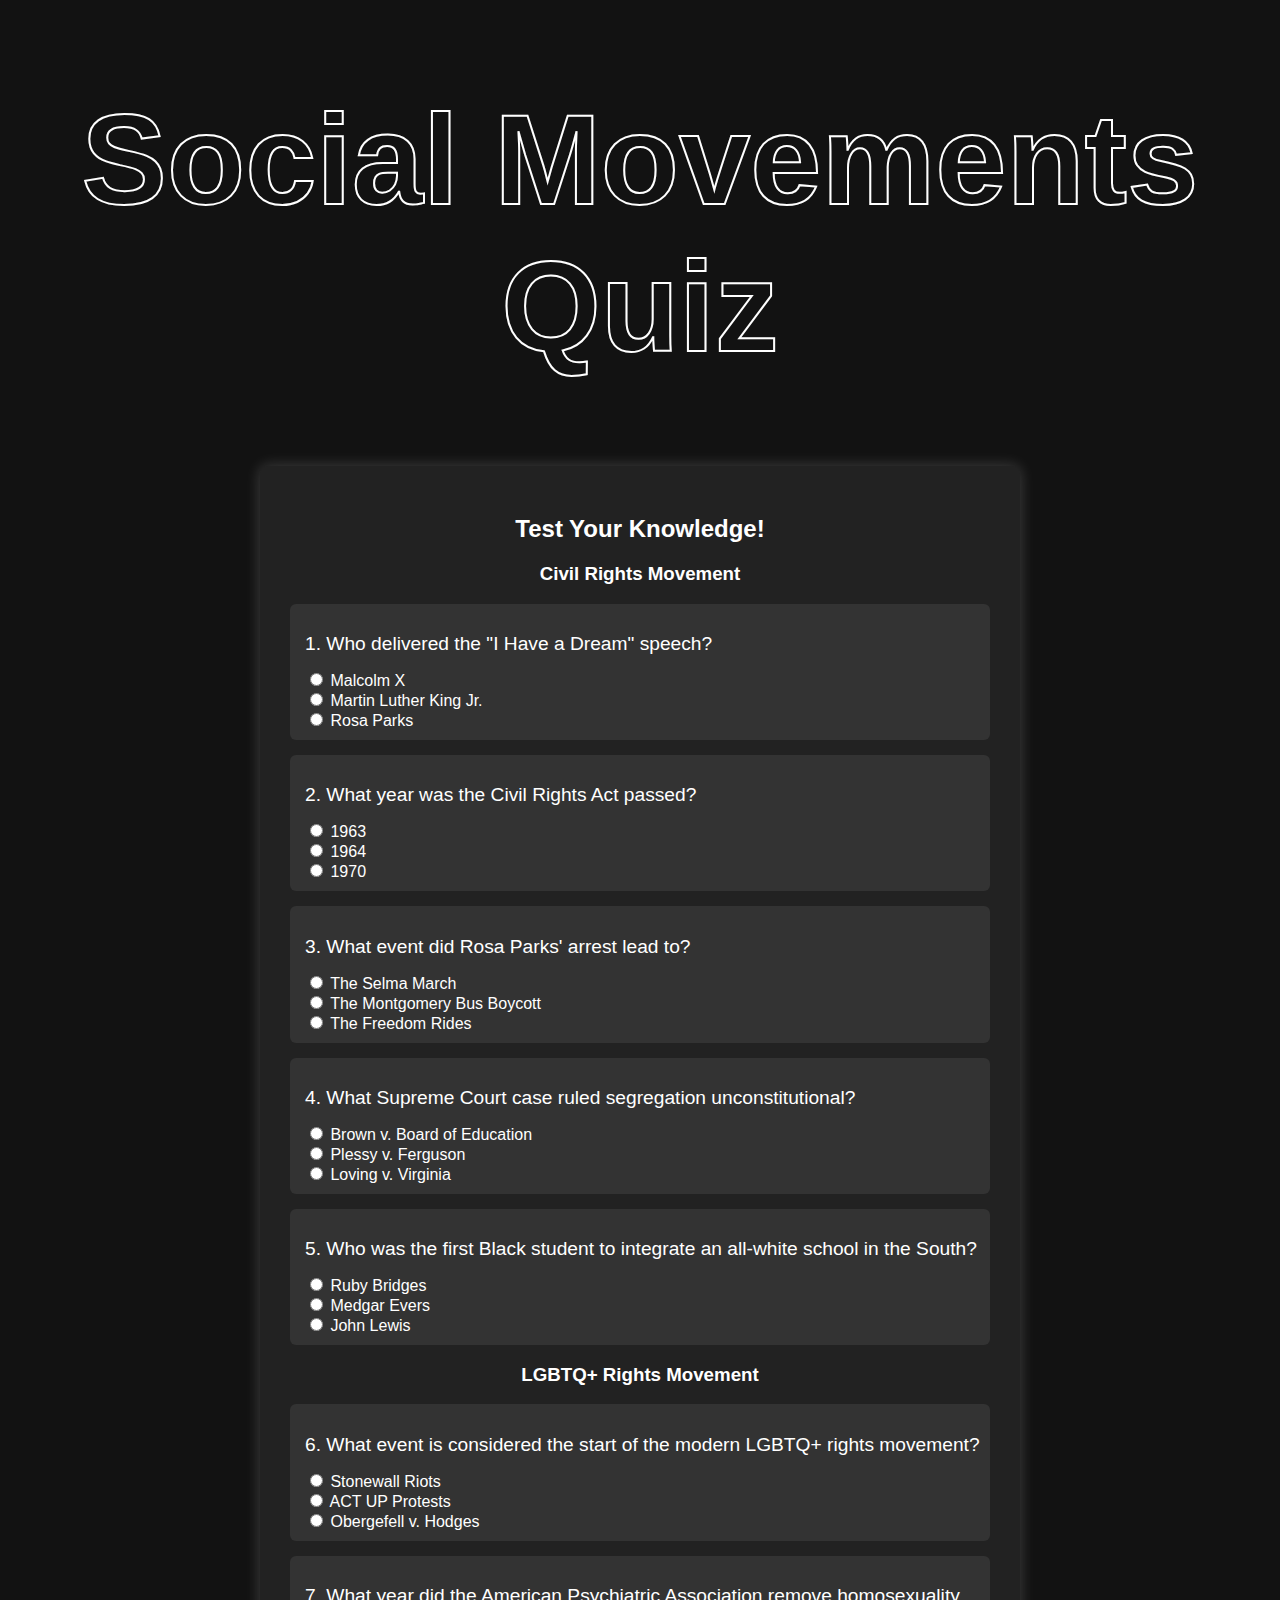
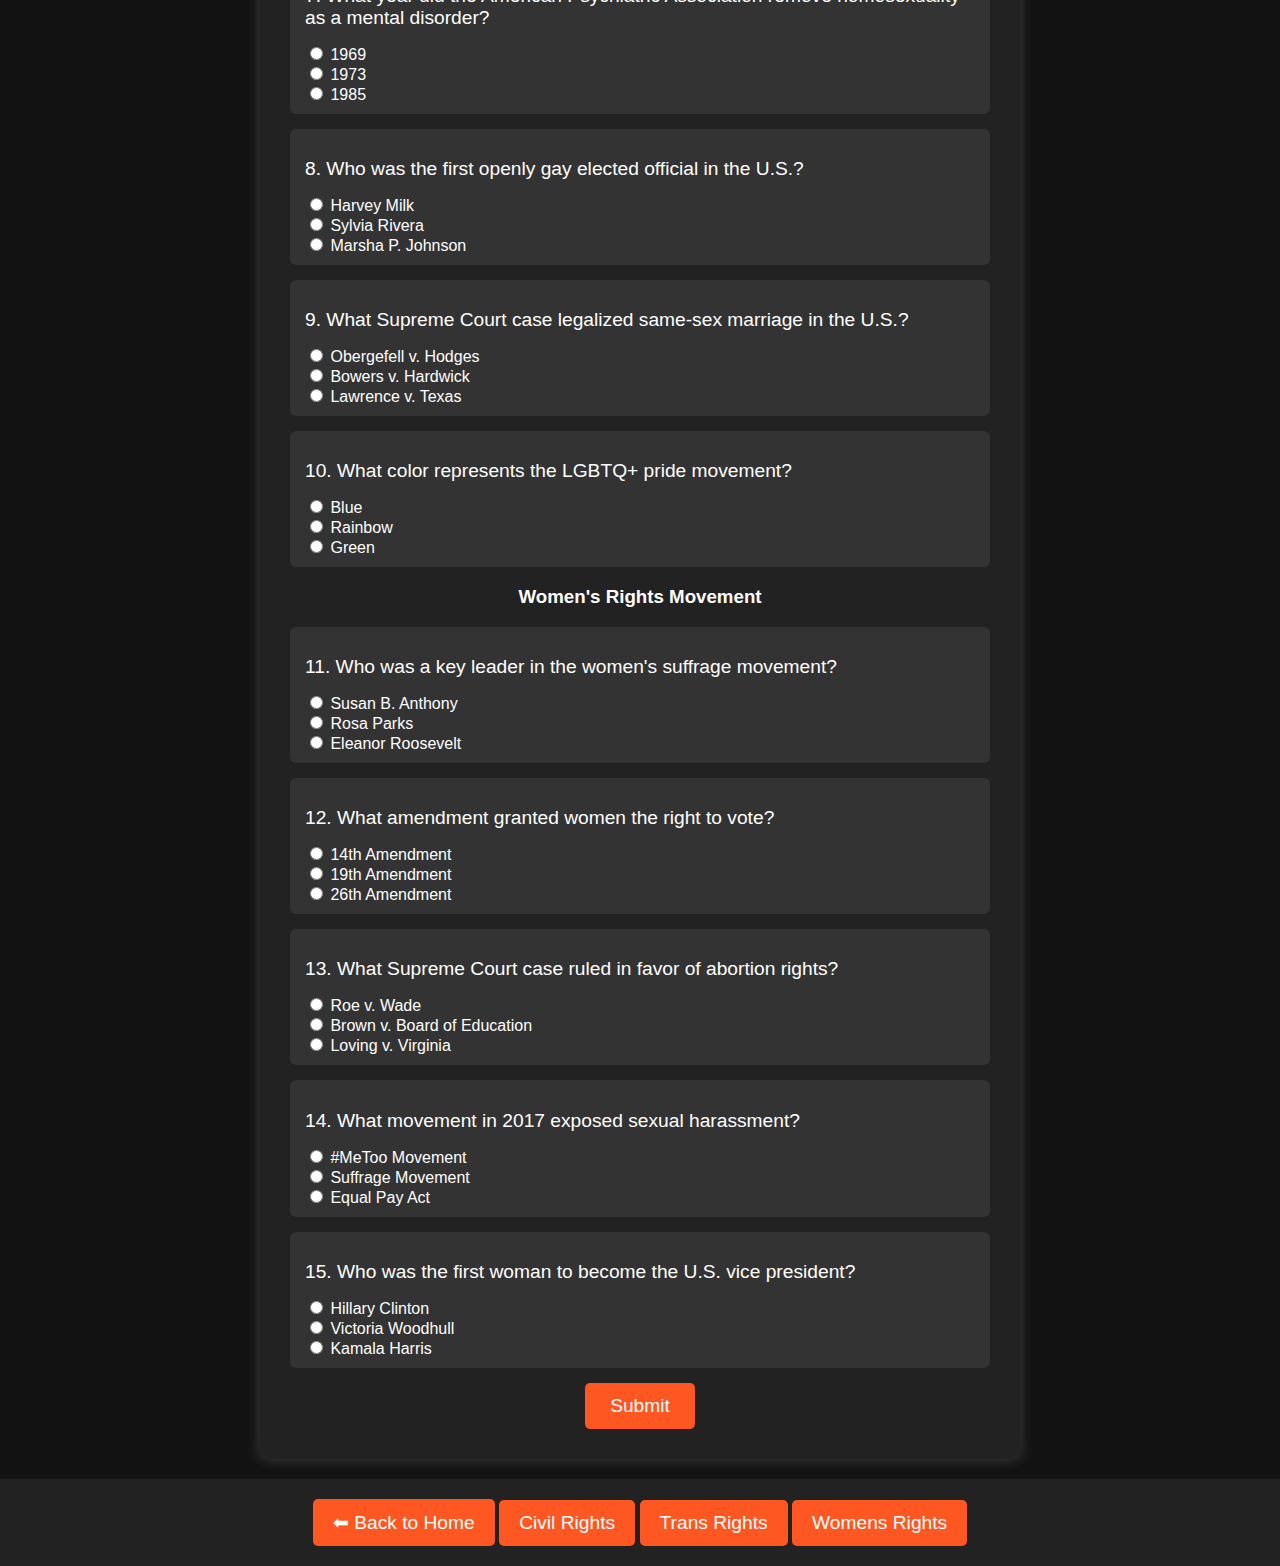
==== quiz.html @ c66697d9 "first commit" ====
<!DOCTYPE html>
<html lang="en">
<head>
    <meta charset="UTF-8">
    <meta name="viewport" content="width=device-width, initial-scale=1.0">
    <title>Social Movements Quiz</title>
    <link rel="stylesheet" href="styles.css">
    <script defer src="quiz.js"></script>
</head>
<body>
    <header>
        <h1>Social Movements Quiz</h1>
    </header>

    <main>
        <section id="quiz-section">
            <h2>Test Your Knowledge!</h2>
            <form id="quiz-form">
                
                <!-- Civil Rights Questions -->
                <h3>Civil Rights Movement</h3>
                <div class="question">
                    <p>1. Who delivered the "I Have a Dream" speech?</p>
                    <input type="radio" name="q1" value="a"> Malcolm X<br>
                    <input type="radio" name="q1" value="b"> Martin Luther King Jr.<br>
                    <input type="radio" name="q1" value="c"> Rosa Parks<br>
                </div>
                <div class="question">
                    <p>2. What year was the Civil Rights Act passed?</p>
                    <input type="radio" name="q2" value="a"> 1963<br>
                    <input type="radio" name="q2" value="b"> 1964<br>
                    <input type="radio" name="q2" value="c"> 1970<br>
                </div>
                <div class="question">
                    <p>3. What event did Rosa Parks' arrest lead to?</p>
                    <input type="radio" name="q3" value="a"> The Selma March<br>
                    <input type="radio" name="q3" value="b"> The Montgomery Bus Boycott<br>
                    <input type="radio" name="q3" value="c"> The Freedom Rides<br>
                </div>
                <div class="question">
                    <p>4. What Supreme Court case ruled segregation unconstitutional?</p>
                    <input type="radio" name="q4" value="a"> Brown v. Board of Education<br>
                    <input type="radio" name="q4" value="b"> Plessy v. Ferguson<br>
                    <input type="radio" name="q4" value="c"> Loving v. Virginia<br>
                </div>
                <div class="question">
                    <p>5. Who was the first Black student to integrate an all-white school in the South?</p>
                    <input type="radio" name="q5" value="a"> Ruby Bridges<br>
                    <input type="radio" name="q5" value="b"> Medgar Evers<br>
                    <input type="radio" name="q5" value="c"> John Lewis<br>
                </div>

                <!-- LGBTQ+ Rights Questions -->
                <h3>LGBTQ+ Rights Movement</h3>
                <div class="question">
                    <p>6. What event is considered the start of the modern LGBTQ+ rights movement?</p>
                    <input type="radio" name="q6" value="a"> Stonewall Riots<br>
                    <input type="radio" name="q6" value="b"> ACT UP Protests<br>
                    <input type="radio" name="q6" value="c"> Obergefell v. Hodges<br>
                </div>
                <div class="question">
                    <p>7. What year did the American Psychiatric Association remove homosexuality as a mental disorder?</p>
                    <input type="radio" name="q7" value="a"> 1969<br>
                    <input type="radio" name="q7" value="b"> 1973<br>
                    <input type="radio" name="q7" value="c"> 1985<br>
                </div>
                <div class="question">
                    <p>8. Who was the first openly gay elected official in the U.S.?</p>
                    <input type="radio" name="q8" value="a"> Harvey Milk<br>
                    <input type="radio" name="q8" value="b"> Sylvia Rivera<br>
                    <input type="radio" name="q8" value="c"> Marsha P. Johnson<br>
                </div>
                <div class="question">
                    <p>9. What Supreme Court case legalized same-sex marriage in the U.S.?</p>
                    <input type="radio" name="q9" value="a"> Obergefell v. Hodges<br>
                    <input type="radio" name="q9" value="b"> Bowers v. Hardwick<br>
                    <input type="radio" name="q9" value="c"> Lawrence v. Texas<br>
                </div>
                <div class="question">
                    <p>10. What color represents the LGBTQ+ pride movement?</p>
                    <input type="radio" name="q10" value="a"> Blue<br>
                    <input type="radio" name="q10" value="b"> Rainbow<br>
                    <input type="radio" name="q10" value="c"> Green<br>
                </div>

                <!-- Women's Rights Questions -->
                <h3>Women's Rights Movement</h3>
                <div class="question">
                    <p>11. Who was a key leader in the women's suffrage movement?</p>
                    <input type="radio" name="q11" value="a"> Susan B. Anthony<br>
                    <input type="radio" name="q11" value="b"> Rosa Parks<br>
                    <input type="radio" name="q11" value="c"> Eleanor Roosevelt<br>
                </div>
                <div class="question">
                    <p>12. What amendment granted women the right to vote?</p>
                    <input type="radio" name="q12" value="a"> 14th Amendment<br>
                    <input type="radio" name="q12" value="b"> 19th Amendment<br>
                    <input type="radio" name="q12" value="c"> 26th Amendment<br>
                </div>
                <div class="question">
                    <p>13. What Supreme Court case ruled in favor of abortion rights?</p>
                    <input type="radio" name="q13" value="a"> Roe v. Wade<br>
                    <input type="radio" name="q13" value="b"> Brown v. Board of Education<br>
                    <input type="radio" name="q13" value="c"> Loving v. Virginia<br>
                </div>
                <div class="question">
                    <p>14. What movement in 2017 exposed sexual harassment?</p>
                    <input type="radio" name="q14" value="a"> #MeToo Movement<br>
                    <input type="radio" name="q14" value="b"> Suffrage Movement<br>
                    <input type="radio" name="q14" value="c"> Equal Pay Act<br>
                </div>
                <div class="question">
                    <p>15. Who was the first woman to become the U.S. vice president?</p>
                    <input type="radio" name="q15" value="a"> Hillary Clinton<br>
                    <input type="radio" name="q15" value="b"> Victoria Woodhull<br>
                    <input type="radio" name="q15" value="c"> Kamala Harris<br>
                </div>

                <button type="button" onclick="calculateScore()">Submit</button>
            </form>

            <div id="result"></div>
        </section>
    </main>

    <!-- Back to Home -->
    <footer>
        <a href="./index.html" class="home-button">⬅ Back to Home</a>
        <a href="./movements/civil-rights.html" class="home-button">Civil Rights</a>
        <a href="./movements/trans-rights.html" class="home-button">Trans Rights</a>
        <a href="./movements/womens-rights.html" class="home-button">Womens Rights</a>
    </footer>

</body>
</html>
---- styles.css ----
/* Dark Theme Styles */
body {
    font-family: Arial, sans-serif;
    margin: 0;
    padding: 0;
    background: #121212;
    color: #ffffff;
    text-align: center;
}

/* Hero Section with Video */
.hero {
    position: relative;
    height: 100vh;
    overflow: hidden;
}

.background-video {
    position: absolute;
    top: 0;
    left: 0;
    width: 100%;
    height: 100%;
    object-fit: cover;
}

/* Hero Text (No Dark Overlay) */
.hero-text {
    position: absolute;
    top: 50%;
    left: 50%;
    transform: translate(-50%, -50%);
    text-align: center;
    color: white;
}

h1 {
    font-size: 8rem;
    font-weight: bold;
    color: transparent;
    -webkit-text-stroke: 2px white; /* Hollow text effect */
}

p {
    font-size: 1.2rem;
    margin-bottom: 15px;
}

/* Hero Section Civil-Rights */
.hero-section-civil {
    display: flex;
    flex-direction: column;
    justify-content: center;
    align-items: center;
    text-align: center;
    height: 100vh;
    background-size: cover;
    background-position: center;
    position: relative;
}

.hero-section-civil h1 {
    font-size: 6rem;
    font-weight: bold;
    color: transparent;
    -webkit-text-stroke: 3px rgb(226, 28, 28);
}

.hero-section-civil p {
    font-size: 2rem;
    margin-top: 10px;
    font-weight: bold;
    color: #e70c0c;
    opacity: 0.8;
}

/* Hero Section Trans-Rights */
.hero-section-trans {
    display: flex;
    flex-direction: column;
    justify-content: center;
    align-items: center;
    text-align: center;
    height: 100vh;
    background-size: cover;
    background-position: center;
    position: relative;
}

.hero-section-trans h1 {
    font-size: 6rem;
    font-weight: bold;
    color: transparent;
    -webkit-text-stroke: 3px rgb(12, 65, 238);
}

.hero-section-trans p {
    font-size: 2rem;
    margin-top: 10px;
    font-weight: bold;
    color: #073dee;
    opacity: 0.8;
}

/* Hero Section Womens-Rights */
.hero-section-women {
    display: flex;
    flex-direction: column;
    justify-content: center;
    align-items: center;
    text-align: center;
    height: 100vh;
    background-size: cover;
    background-position: center;
    position: relative;
}

.hero-section-women h1 {
    font-size: 6rem;
    font-weight: bold;
    color: transparent;
    -webkit-text-stroke: 3px rgb(247, 9, 235);
}

.hero-section-women p {
    font-size: 2rem;
    margin-top: 10px;
    font-weight: bold;
    color: #f50ace;
    opacity: 0.8;
}

/* Famous Leaders Section */
.leaders {
    display: flex;
    justify-content: space-between;
    gap: 20px;
}

.leader {
    background: #222;
    text-align: center;
    padding: 20px;
    border-radius: 8px;
    flex: 1;
    transition: transform 0.3s ease-in-out;
}

.leader:hover {
    transform: translateY(-5px);
}

.leader img {
    width: 100%;
    max-width: 250px;
    height: 250px;
    object-fit: cover;
    border-radius: 50%;
    margin-bottom: 15px;
}

.leader h3 {
    font-size: 1.5rem;
    margin-bottom: 10px;
}

.leader p {
    font-size: 1rem;
    opacity: 0.8;
}

/* Image Gallery */
.image-gallery {
    display: flex;
    gap: 15px;
    justify-content: center;
}

.image-gallery img {
    width: 48%;
    border-radius: 8px;
    transition: transform 0.3s ease-in-out;
}

.image-gallery img:hover {
    transform: scale(1.05);
}

/* Video Embeds */
iframe {
    width: 70%;
    height: 400px;
    border-radius: 8px;
    margin-top: 15px;
}

/* Timeline Section */
#timeline {
    padding: 50px 10%;
}

.timeline-container {
    display: flex;
    flex-direction: column;
    align-items: center;
    position: relative;
}

.timeline-item {
    background: #1e1e1e;
    padding: 20px;
    margin: 20px;
    border-radius: 10px;
    width: 60%;
    position: relative;
    color: white;
    transition: transform 0.3s;
}

.timeline-item:hover {
    transform: scale(1.05);
}

.timeline-item.left {
    align-self: flex-start;
}

.timeline-item.right {
    align-self: flex-end;
}

/* Color-Coded Events */
.civil-rights {
    border-left: 5px solid #f39c12; /*  */
    background: rgba(243, 156, 18, 0.1);
}

.lgbtq-rights {
    border-left: 5px solid #9b59b6; /* Purple */
    background: rgba(155, 89, 182, 0.1);
}

.womens-rights {
    border-left: 5px solid #e91e63; /* Pink */
    background: rgba(233, 30, 99, 0.1);
}

/* Dots for Timeline */
.timeline-item::before {
    content: "•";
    font-size: 2rem;
    position: absolute;
    left: -20px;
    top: 50%;
}

.civil-rights::before {
    color: #f39c12;
}

.lgbtq-rights::before {
    color: #9b59b6;
}

.womens-rights::before {
    color: #e91e63;
}


/* Home Button */
.home-button {
    display: inline-block;
    padding: 12px 20px;
    font-size: 1.2rem;
    background: #ff5722;
    color: white;
    border-radius: 5px;
    text-decoration: none;
    transition: background 0.3s, transform 0.2s;
}

.home-button:hover {
    background: #e64a19;
    transform: scale(1.1);
}

/* Start Exploring Button */
button {
    padding: 12px 25px;
    font-size: 1.2rem;
    background: #ff5722;
    color: white;
    border: none;
    border-radius: 5px;
    cursor: pointer;
    transition: background 0.3s;
}

button:hover {
    background: #e64a19;
}

/* Movement List */
.movement-list {
    display: flex;
    flex-wrap: wrap;
    justify-content: center;
    gap: 20px;
    padding: 20px;
}

.movement-card {
    background: #1e1e1e;
    border-radius: 10px;
    padding: 15px;
    width: 300px;
    text-decoration: none;
    color: white;
    transition: transform 0.3s, box-shadow 0.3s;
}

.movement-card:hover {
    transform: scale(1.05);
    box-shadow: 0px 0px 15px rgba(255, 87, 34, 0.7);
}

.movement-card img {
    width: 100%;
    border-radius: 10px;
}

/* Quiz Section */
#quiz-section {
    background-color: #222;
    padding: 30px;
    margin: 20px auto;
    width: 80%;
    max-width: 700px;
    border-radius: 8px;
    box-shadow: 0px 0px 15px rgba(255, 255, 255, 0.2);
}

/* Question Styling */
.question {
    margin: 15px 0;
    padding: 10px;
    background-color: #333;
    border-radius: 6px;
    text-align: left;
    padding-left: 15px;
}

/* Footer */
footer {
    background: #222;
    padding: 20px;
    margin-top: 20px;
}
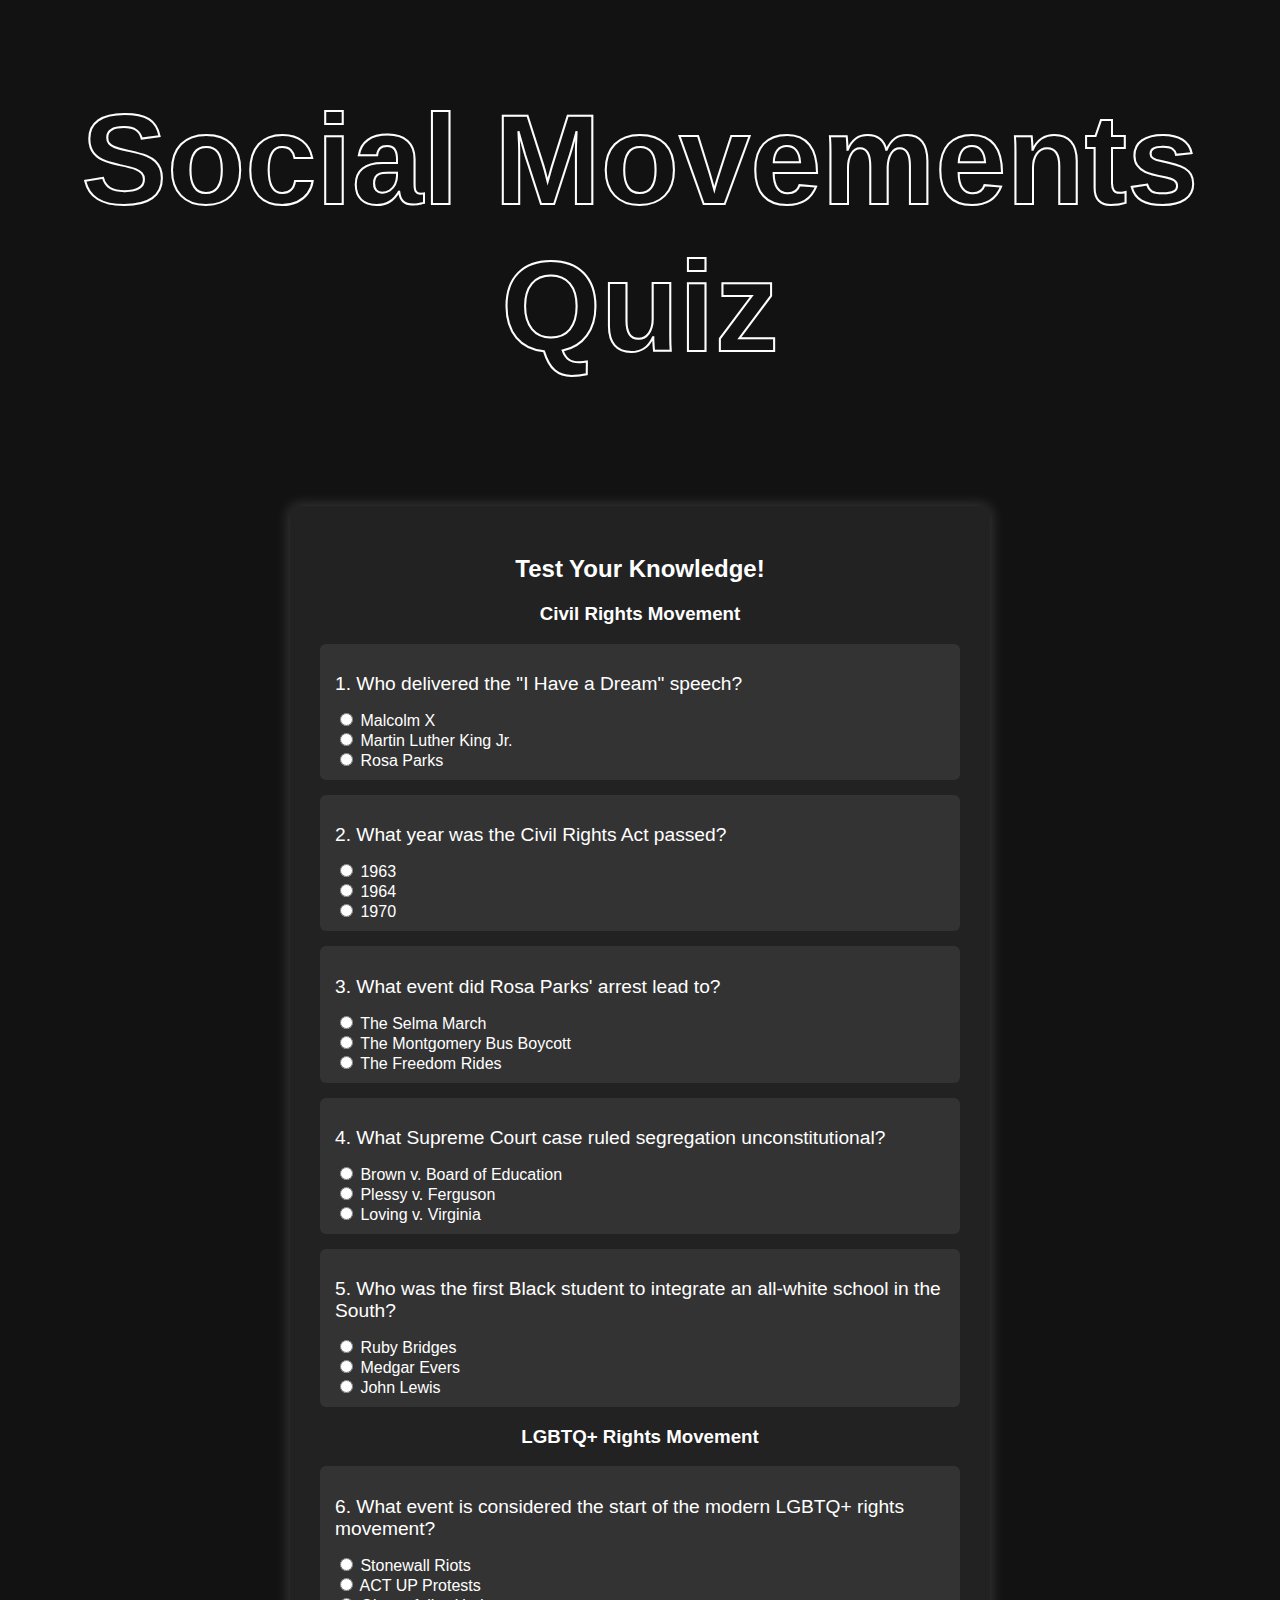
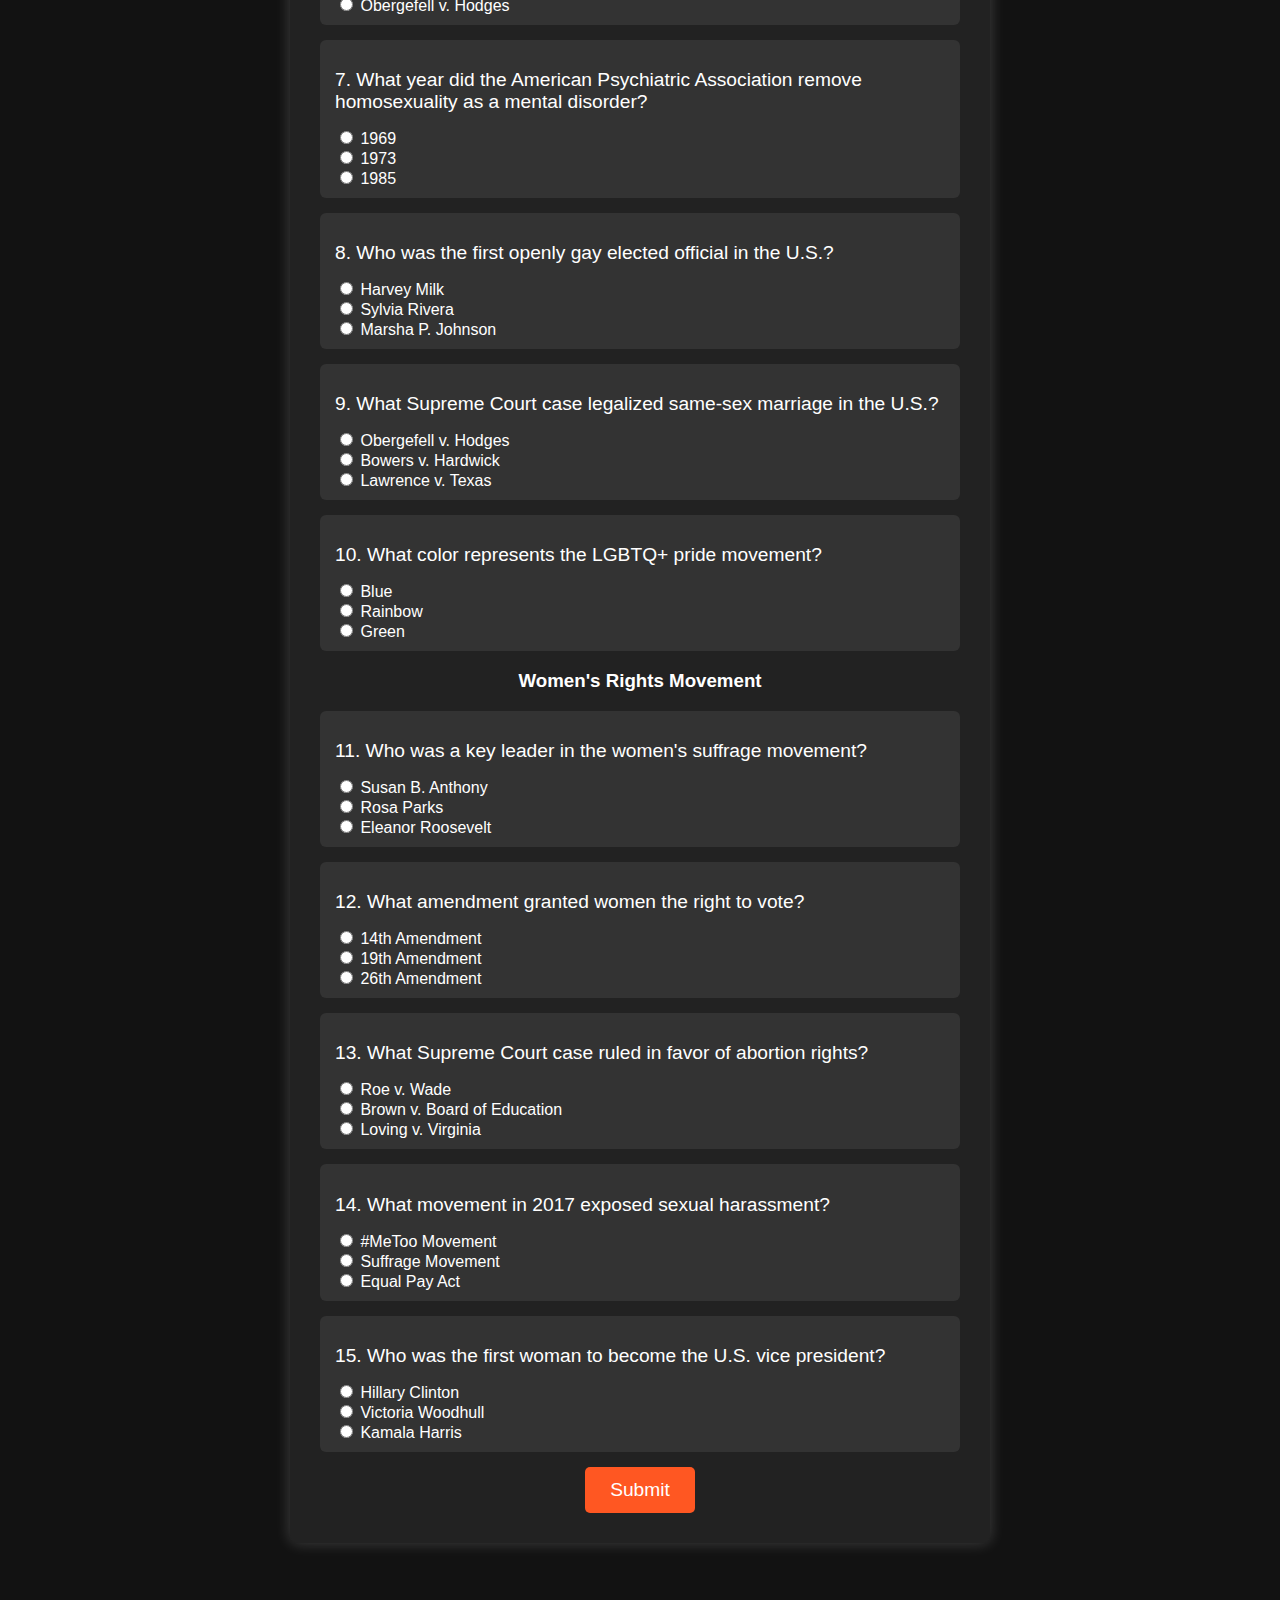
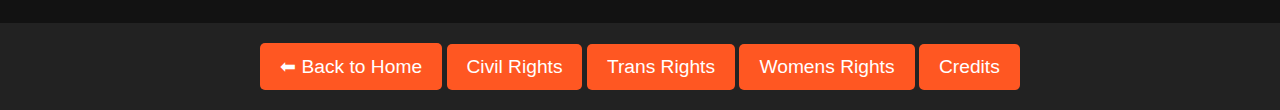
==== commit 2da31c6d: "Update_All" ====
--- a/quiz.html
+++ b/quiz.html
@@ -1,135 +1,136 @@
-<!DOCTYPE html>
-<html lang="en">
-<head>
-    <meta charset="UTF-8">
-    <meta name="viewport" content="width=device-width, initial-scale=1.0">
-    <title>Social Movements Quiz</title>
-    <link rel="stylesheet" href="styles.css">
-    <script defer src="quiz.js"></script>
-</head>
-<body>
-    <header>
-        <h1>Social Movements Quiz</h1>
-    </header>
-
-    <main>
-        <section id="quiz-section">
-            <h2>Test Your Knowledge!</h2>
-            <form id="quiz-form">
-                
-                <!-- Civil Rights Questions -->
-                <h3>Civil Rights Movement</h3>
-                <div class="question">
-                    <p>1. Who delivered the "I Have a Dream" speech?</p>
-                    <input type="radio" name="q1" value="a"> Malcolm X<br>
-                    <input type="radio" name="q1" value="b"> Martin Luther King Jr.<br>
-                    <input type="radio" name="q1" value="c"> Rosa Parks<br>
-                </div>
-                <div class="question">
-                    <p>2. What year was the Civil Rights Act passed?</p>
-                    <input type="radio" name="q2" value="a"> 1963<br>
-                    <input type="radio" name="q2" value="b"> 1964<br>
-                    <input type="radio" name="q2" value="c"> 1970<br>
-                </div>
-                <div class="question">
-                    <p>3. What event did Rosa Parks' arrest lead to?</p>
-                    <input type="radio" name="q3" value="a"> The Selma March<br>
-                    <input type="radio" name="q3" value="b"> The Montgomery Bus Boycott<br>
-                    <input type="radio" name="q3" value="c"> The Freedom Rides<br>
-                </div>
-                <div class="question">
-                    <p>4. What Supreme Court case ruled segregation unconstitutional?</p>
-                    <input type="radio" name="q4" value="a"> Brown v. Board of Education<br>
-                    <input type="radio" name="q4" value="b"> Plessy v. Ferguson<br>
-                    <input type="radio" name="q4" value="c"> Loving v. Virginia<br>
-                </div>
-                <div class="question">
-                    <p>5. Who was the first Black student to integrate an all-white school in the South?</p>
-                    <input type="radio" name="q5" value="a"> Ruby Bridges<br>
-                    <input type="radio" name="q5" value="b"> Medgar Evers<br>
-                    <input type="radio" name="q5" value="c"> John Lewis<br>
-                </div>
-
-                <!-- LGBTQ+ Rights Questions -->
-                <h3>LGBTQ+ Rights Movement</h3>
-                <div class="question">
-                    <p>6. What event is considered the start of the modern LGBTQ+ rights movement?</p>
-                    <input type="radio" name="q6" value="a"> Stonewall Riots<br>
-                    <input type="radio" name="q6" value="b"> ACT UP Protests<br>
-                    <input type="radio" name="q6" value="c"> Obergefell v. Hodges<br>
-                </div>
-                <div class="question">
-                    <p>7. What year did the American Psychiatric Association remove homosexuality as a mental disorder?</p>
-                    <input type="radio" name="q7" value="a"> 1969<br>
-                    <input type="radio" name="q7" value="b"> 1973<br>
-                    <input type="radio" name="q7" value="c"> 1985<br>
-                </div>
-                <div class="question">
-                    <p>8. Who was the first openly gay elected official in the U.S.?</p>
-                    <input type="radio" name="q8" value="a"> Harvey Milk<br>
-                    <input type="radio" name="q8" value="b"> Sylvia Rivera<br>
-                    <input type="radio" name="q8" value="c"> Marsha P. Johnson<br>
-                </div>
-                <div class="question">
-                    <p>9. What Supreme Court case legalized same-sex marriage in the U.S.?</p>
-                    <input type="radio" name="q9" value="a"> Obergefell v. Hodges<br>
-                    <input type="radio" name="q9" value="b"> Bowers v. Hardwick<br>
-                    <input type="radio" name="q9" value="c"> Lawrence v. Texas<br>
-                </div>
-                <div class="question">
-                    <p>10. What color represents the LGBTQ+ pride movement?</p>
-                    <input type="radio" name="q10" value="a"> Blue<br>
-                    <input type="radio" name="q10" value="b"> Rainbow<br>
-                    <input type="radio" name="q10" value="c"> Green<br>
-                </div>
-
-                <!-- Women's Rights Questions -->
-                <h3>Women's Rights Movement</h3>
-                <div class="question">
-                    <p>11. Who was a key leader in the women's suffrage movement?</p>
-                    <input type="radio" name="q11" value="a"> Susan B. Anthony<br>
-                    <input type="radio" name="q11" value="b"> Rosa Parks<br>
-                    <input type="radio" name="q11" value="c"> Eleanor Roosevelt<br>
-                </div>
-                <div class="question">
-                    <p>12. What amendment granted women the right to vote?</p>
-                    <input type="radio" name="q12" value="a"> 14th Amendment<br>
-                    <input type="radio" name="q12" value="b"> 19th Amendment<br>
-                    <input type="radio" name="q12" value="c"> 26th Amendment<br>
-                </div>
-                <div class="question">
-                    <p>13. What Supreme Court case ruled in favor of abortion rights?</p>
-                    <input type="radio" name="q13" value="a"> Roe v. Wade<br>
-                    <input type="radio" name="q13" value="b"> Brown v. Board of Education<br>
-                    <input type="radio" name="q13" value="c"> Loving v. Virginia<br>
-                </div>
-                <div class="question">
-                    <p>14. What movement in 2017 exposed sexual harassment?</p>
-                    <input type="radio" name="q14" value="a"> #MeToo Movement<br>
-                    <input type="radio" name="q14" value="b"> Suffrage Movement<br>
-                    <input type="radio" name="q14" value="c"> Equal Pay Act<br>
-                </div>
-                <div class="question">
-                    <p>15. Who was the first woman to become the U.S. vice president?</p>
-                    <input type="radio" name="q15" value="a"> Hillary Clinton<br>
-                    <input type="radio" name="q15" value="b"> Victoria Woodhull<br>
-                    <input type="radio" name="q15" value="c"> Kamala Harris<br>
-                </div>
-
-                <button type="button" onclick="calculateScore()">Submit</button>
-            </form>
-
-            <div id="result"></div>
-        </section>
-    </main>
-
-    <!-- Back to Home -->
-    <footer>
-        <a href="./index.html" class="home-button">⬅ Back to Home</a>
-        <a href="./movements/civil-rights.html" class="home-button">Civil Rights</a>
-        <a href="./movements/trans-rights.html" class="home-button">Trans Rights</a>
-        <a href="./movements/womens-rights.html" class="home-button">Womens Rights</a>
-    </footer>
-
-</body>
-</html>
+<!DOCTYPE html>
+<html lang="en">
+<head>
+    <meta charset="UTF-8">
+    <meta name="viewport" content="width=device-width, initial-scale=1.0">
+    <title>Social Movements Quiz</title>
+    <link rel="stylesheet" href="styles.css">
+    <script defer src="quiz.js"></script>
+</head>
+<body>
+    <header>
+        <h1>Social Movements Quiz</h1>
+    </header>
+
+    <main>
+        <section id="quiz-section">
+            <h2>Test Your Knowledge!</h2>
+            <form id="quiz-form">
+                
+                <!-- Civil Rights Questions -->
+                <h3>Civil Rights Movement</h3>
+                <div class="question">
+                    <p>1. Who delivered the "I Have a Dream" speech?</p>
+                    <input type="radio" name="q1" value="a"> Malcolm X<br>
+                    <input type="radio" name="q1" value="b"> Martin Luther King Jr.<br>
+                    <input type="radio" name="q1" value="c"> Rosa Parks<br>
+                </div>
+                <div class="question">
+                    <p>2. What year was the Civil Rights Act passed?</p>
+                    <input type="radio" name="q2" value="a"> 1963<br>
+                    <input type="radio" name="q2" value="b"> 1964<br>
+                    <input type="radio" name="q2" value="c"> 1970<br>
+                </div>
+                <div class="question">
+                    <p>3. What event did Rosa Parks' arrest lead to?</p>
+                    <input type="radio" name="q3" value="a"> The Selma March<br>
+                    <input type="radio" name="q3" value="b"> The Montgomery Bus Boycott<br>
+                    <input type="radio" name="q3" value="c"> The Freedom Rides<br>
+                </div>
+                <div class="question">
+                    <p>4. What Supreme Court case ruled segregation unconstitutional?</p>
+                    <input type="radio" name="q4" value="a"> Brown v. Board of Education<br>
+                    <input type="radio" name="q4" value="b"> Plessy v. Ferguson<br>
+                    <input type="radio" name="q4" value="c"> Loving v. Virginia<br>
+                </div>
+                <div class="question">
+                    <p>5. Who was the first Black student to integrate an all-white school in the South?</p>
+                    <input type="radio" name="q5" value="a"> Ruby Bridges<br>
+                    <input type="radio" name="q5" value="b"> Medgar Evers<br>
+                    <input type="radio" name="q5" value="c"> John Lewis<br>
+                </div>
+
+                <!-- LGBTQ+ Rights Questions -->
+                <h3>LGBTQ+ Rights Movement</h3>
+                <div class="question">
+                    <p>6. What event is considered the start of the modern LGBTQ+ rights movement?</p>
+                    <input type="radio" name="q6" value="a"> Stonewall Riots<br>
+                    <input type="radio" name="q6" value="b"> ACT UP Protests<br>
+                    <input type="radio" name="q6" value="c"> Obergefell v. Hodges<br>
+                </div>
+                <div class="question">
+                    <p>7. What year did the American Psychiatric Association remove homosexuality as a mental disorder?</p>
+                    <input type="radio" name="q7" value="a"> 1969<br>
+                    <input type="radio" name="q7" value="b"> 1973<br>
+                    <input type="radio" name="q7" value="c"> 1985<br>
+                </div>
+                <div class="question">
+                    <p>8. Who was the first openly gay elected official in the U.S.?</p>
+                    <input type="radio" name="q8" value="a"> Harvey Milk<br>
+                    <input type="radio" name="q8" value="b"> Sylvia Rivera<br>
+                    <input type="radio" name="q8" value="c"> Marsha P. Johnson<br>
+                </div>
+                <div class="question">
+                    <p>9. What Supreme Court case legalized same-sex marriage in the U.S.?</p>
+                    <input type="radio" name="q9" value="a"> Obergefell v. Hodges<br>
+                    <input type="radio" name="q9" value="b"> Bowers v. Hardwick<br>
+                    <input type="radio" name="q9" value="c"> Lawrence v. Texas<br>
+                </div>
+                <div class="question">
+                    <p>10. What color represents the LGBTQ+ pride movement?</p>
+                    <input type="radio" name="q10" value="a"> Blue<br>
+                    <input type="radio" name="q10" value="b"> Rainbow<br>
+                    <input type="radio" name="q10" value="c"> Green<br>
+                </div>
+
+                <!-- Women's Rights Questions -->
+                <h3>Women's Rights Movement</h3>
+                <div class="question">
+                    <p>11. Who was a key leader in the women's suffrage movement?</p>
+                    <input type="radio" name="q11" value="a"> Susan B. Anthony<br>
+                    <input type="radio" name="q11" value="b"> Rosa Parks<br>
+                    <input type="radio" name="q11" value="c"> Eleanor Roosevelt<br>
+                </div>
+                <div class="question">
+                    <p>12. What amendment granted women the right to vote?</p>
+                    <input type="radio" name="q12" value="a"> 14th Amendment<br>
+                    <input type="radio" name="q12" value="b"> 19th Amendment<br>
+                    <input type="radio" name="q12" value="c"> 26th Amendment<br>
+                </div>
+                <div class="question">
+                    <p>13. What Supreme Court case ruled in favor of abortion rights?</p>
+                    <input type="radio" name="q13" value="a"> Roe v. Wade<br>
+                    <input type="radio" name="q13" value="b"> Brown v. Board of Education<br>
+                    <input type="radio" name="q13" value="c"> Loving v. Virginia<br>
+                </div>
+                <div class="question">
+                    <p>14. What movement in 2017 exposed sexual harassment?</p>
+                    <input type="radio" name="q14" value="a"> #MeToo Movement<br>
+                    <input type="radio" name="q14" value="b"> Suffrage Movement<br>
+                    <input type="radio" name="q14" value="c"> Equal Pay Act<br>
+                </div>
+                <div class="question">
+                    <p>15. Who was the first woman to become the U.S. vice president?</p>
+                    <input type="radio" name="q15" value="a"> Hillary Clinton<br>
+                    <input type="radio" name="q15" value="b"> Victoria Woodhull<br>
+                    <input type="radio" name="q15" value="c"> Kamala Harris<br>
+                </div>
+
+                <button type="button" onclick="calculateScore()">Submit</button>
+            </form>
+
+            <div id="result"></div>
+        </section>
+    </main>
+
+    <!-- Back to Home -->
+    <footer>
+        <a href="./index.html" class="home-button">⬅ Back to Home</a>
+        <a href="./movements/civil-rights.html" class="home-button">Civil Rights</a>
+        <a href="./movements/trans-rights.html" class="home-button">Trans Rights</a>
+        <a href="./movements/womens-rights.html" class="home-button">Womens Rights</a>
+        <a href="./credits.html" class="home-button">Credits</a>
+    </footer>
+
+</body>
+</html>
--- a/styles.css
+++ b/styles.css
@@ -1,358 +1,406 @@
-/* Dark Theme Styles */
-body {
-    font-family: Arial, sans-serif;
-    margin: 0;
-    padding: 0;
-    background: #121212;
-    color: #ffffff;
-    text-align: center;
-}
-
-/* Hero Section with Video */
-.hero {
-    position: relative;
-    height: 100vh;
-    overflow: hidden;
-}
-
-.background-video {
-    position: absolute;
-    top: 0;
-    left: 0;
-    width: 100%;
-    height: 100%;
-    object-fit: cover;
-}
-
-/* Hero Text (No Dark Overlay) */
-.hero-text {
-    position: absolute;
-    top: 50%;
-    left: 50%;
-    transform: translate(-50%, -50%);
-    text-align: center;
-    color: white;
-}
-
-h1 {
-    font-size: 8rem;
-    font-weight: bold;
-    color: transparent;
-    -webkit-text-stroke: 2px white; /* Hollow text effect */
-}
-
-p {
-    font-size: 1.2rem;
-    margin-bottom: 15px;
-}
-
-/* Hero Section Civil-Rights */
-.hero-section-civil {
-    display: flex;
-    flex-direction: column;
-    justify-content: center;
-    align-items: center;
-    text-align: center;
-    height: 100vh;
-    background-size: cover;
-    background-position: center;
-    position: relative;
-}
-
-.hero-section-civil h1 {
-    font-size: 6rem;
-    font-weight: bold;
-    color: transparent;
-    -webkit-text-stroke: 3px rgb(226, 28, 28);
-}
-
-.hero-section-civil p {
-    font-size: 2rem;
-    margin-top: 10px;
-    font-weight: bold;
-    color: #e70c0c;
-    opacity: 0.8;
-}
-
-/* Hero Section Trans-Rights */
-.hero-section-trans {
-    display: flex;
-    flex-direction: column;
-    justify-content: center;
-    align-items: center;
-    text-align: center;
-    height: 100vh;
-    background-size: cover;
-    background-position: center;
-    position: relative;
-}
-
-.hero-section-trans h1 {
-    font-size: 6rem;
-    font-weight: bold;
-    color: transparent;
-    -webkit-text-stroke: 3px rgb(12, 65, 238);
-}
-
-.hero-section-trans p {
-    font-size: 2rem;
-    margin-top: 10px;
-    font-weight: bold;
-    color: #073dee;
-    opacity: 0.8;
-}
-
-/* Hero Section Womens-Rights */
-.hero-section-women {
-    display: flex;
-    flex-direction: column;
-    justify-content: center;
-    align-items: center;
-    text-align: center;
-    height: 100vh;
-    background-size: cover;
-    background-position: center;
-    position: relative;
-}
-
-.hero-section-women h1 {
-    font-size: 6rem;
-    font-weight: bold;
-    color: transparent;
-    -webkit-text-stroke: 3px rgb(247, 9, 235);
-}
-
-.hero-section-women p {
-    font-size: 2rem;
-    margin-top: 10px;
-    font-weight: bold;
-    color: #f50ace;
-    opacity: 0.8;
-}
-
-/* Famous Leaders Section */
-.leaders {
-    display: flex;
-    justify-content: space-between;
-    gap: 20px;
-}
-
-.leader {
-    background: #222;
-    text-align: center;
-    padding: 20px;
-    border-radius: 8px;
-    flex: 1;
-    transition: transform 0.3s ease-in-out;
-}
-
-.leader:hover {
-    transform: translateY(-5px);
-}
-
-.leader img {
-    width: 100%;
-    max-width: 250px;
-    height: 250px;
-    object-fit: cover;
-    border-radius: 50%;
-    margin-bottom: 15px;
-}
-
-.leader h3 {
-    font-size: 1.5rem;
-    margin-bottom: 10px;
-}
-
-.leader p {
-    font-size: 1rem;
-    opacity: 0.8;
-}
-
-/* Image Gallery */
-.image-gallery {
-    display: flex;
-    gap: 15px;
-    justify-content: center;
-}
-
-.image-gallery img {
-    width: 48%;
-    border-radius: 8px;
-    transition: transform 0.3s ease-in-out;
-}
-
-.image-gallery img:hover {
-    transform: scale(1.05);
-}
-
-/* Video Embeds */
-iframe {
-    width: 70%;
-    height: 400px;
-    border-radius: 8px;
-    margin-top: 15px;
-}
-
-/* Timeline Section */
-#timeline {
-    padding: 50px 10%;
-}
-
-.timeline-container {
-    display: flex;
-    flex-direction: column;
-    align-items: center;
-    position: relative;
-}
-
-.timeline-item {
-    background: #1e1e1e;
-    padding: 20px;
-    margin: 20px;
-    border-radius: 10px;
-    width: 60%;
-    position: relative;
-    color: white;
-    transition: transform 0.3s;
-}
-
-.timeline-item:hover {
-    transform: scale(1.05);
-}
-
-.timeline-item.left {
-    align-self: flex-start;
-}
-
-.timeline-item.right {
-    align-self: flex-end;
-}
-
-/* Color-Coded Events */
-.civil-rights {
-    border-left: 5px solid #f39c12; /*  */
-    background: rgba(243, 156, 18, 0.1);
-}
-
-.lgbtq-rights {
-    border-left: 5px solid #9b59b6; /* Purple */
-    background: rgba(155, 89, 182, 0.1);
-}
-
-.womens-rights {
-    border-left: 5px solid #e91e63; /* Pink */
-    background: rgba(233, 30, 99, 0.1);
-}
-
-/* Dots for Timeline */
-.timeline-item::before {
-    content: "•";
-    font-size: 2rem;
-    position: absolute;
-    left: -20px;
-    top: 50%;
-}
-
-.civil-rights::before {
-    color: #f39c12;
-}
-
-.lgbtq-rights::before {
-    color: #9b59b6;
-}
-
-.womens-rights::before {
-    color: #e91e63;
-}
-
-
-/* Home Button */
-.home-button {
-    display: inline-block;
-    padding: 12px 20px;
-    font-size: 1.2rem;
-    background: #ff5722;
-    color: white;
-    border-radius: 5px;
-    text-decoration: none;
-    transition: background 0.3s, transform 0.2s;
-}
-
-.home-button:hover {
-    background: #e64a19;
-    transform: scale(1.1);
-}
-
-/* Start Exploring Button */
-button {
-    padding: 12px 25px;
-    font-size: 1.2rem;
-    background: #ff5722;
-    color: white;
-    border: none;
-    border-radius: 5px;
-    cursor: pointer;
-    transition: background 0.3s;
-}
-
-button:hover {
-    background: #e64a19;
-}
-
-/* Movement List */
-.movement-list {
-    display: flex;
-    flex-wrap: wrap;
-    justify-content: center;
-    gap: 20px;
-    padding: 20px;
-}
-
-.movement-card {
-    background: #1e1e1e;
-    border-radius: 10px;
-    padding: 15px;
-    width: 300px;
-    text-decoration: none;
-    color: white;
-    transition: transform 0.3s, box-shadow 0.3s;
-}
-
-.movement-card:hover {
-    transform: scale(1.05);
-    box-shadow: 0px 0px 15px rgba(255, 87, 34, 0.7);
-}
-
-.movement-card img {
-    width: 100%;
-    border-radius: 10px;
-}
-
-/* Quiz Section */
-#quiz-section {
-    background-color: #222;
-    padding: 30px;
-    margin: 20px auto;
-    width: 80%;
-    max-width: 700px;
-    border-radius: 8px;
-    box-shadow: 0px 0px 15px rgba(255, 255, 255, 0.2);
-}
-
-/* Question Styling */
-.question {
-    margin: 15px 0;
-    padding: 10px;
-    background-color: #333;
-    border-radius: 6px;
-    text-align: left;
-    padding-left: 15px;
-}
-
-/* Footer */
-footer {
-    background: #222;
-    padding: 20px;
-    margin-top: 20px;
-}
+/* Dark Theme Styles */
+body {
+    font-family: Arial, sans-serif;
+    margin: 0;
+    padding: 0;
+    background: #121212;
+    color: #ffffff;
+    text-align: center;
+}
+
+/* Hero Section with Video */
+.hero {
+    position: relative;
+    height: 100vh;
+    overflow: hidden;
+}
+
+.background-video {
+    position: absolute;
+    top: 0;
+    left: 0;
+    width: 100%;
+    height: 100%;
+    object-fit: cover;
+}
+
+/* Hero Text (No Dark Overlay) */
+.hero-text {
+    position: absolute;
+    top: 50%;
+    left: 50%;
+    transform: translate(-50%, -50%);
+    text-align: center;
+    color: white;
+}
+
+h1 {
+    font-size: 8rem;
+    font-weight: bold;
+    color: transparent;
+    -webkit-text-stroke: 2px white; /* Hollow text effect */
+}
+
+p {
+    font-size: 1.2rem;
+    margin-bottom: 15px;
+}
+
+/* Hero Section Civil-Rights */
+.hero-section-civil {
+    display: flex;
+    flex-direction: column;
+    justify-content: center;
+    align-items: center;
+    text-align: center;
+    height: 100vh;
+    background-size: cover;
+    background-position: center;
+    position: relative;
+}
+
+.hero-section-civil h1 {
+    font-size: 6rem;
+    font-weight: bold;
+    color: transparent;
+    -webkit-text-stroke: 3px rgb(226, 28, 28);
+}
+
+.hero-section-civil p {
+    font-size: 2rem;
+    margin-top: 10px;
+    font-weight: bold;
+    color: #e70c0c;
+    opacity: 0.8;
+}
+
+/* Hero Section Trans-Rights */
+.hero-section-trans {
+    display: flex;
+    flex-direction: column;
+    justify-content: center;
+    align-items: center;
+    text-align: center;
+    height: 100vh;
+    background-size: cover;
+    background-position: center;
+    position: relative;
+}
+
+.hero-section-trans h1 {
+    font-size: 6rem;
+    font-weight: bold;
+    color: transparent;
+    -webkit-text-stroke: 3px rgb(12, 65, 238);
+}
+
+.hero-section-trans p {
+    font-size: 2rem;
+    margin-top: 10px;
+    font-weight: bold;
+    color: #073dee;
+    opacity: 0.8;
+}
+
+/* Hero Section Womens-Rights */
+.hero-section-women {
+    display: flex;
+    flex-direction: column;
+    justify-content: center;
+    align-items: center;
+    text-align: center;
+    height: 100vh;
+    background-size: cover;
+    background-position: center;
+    position: relative;
+}
+
+.hero-section-women h1 {
+    font-size: 6rem;
+    font-weight: bold;
+    color: transparent;
+    -webkit-text-stroke: 3px rgb(247, 9, 235);
+}
+
+.hero-section-women p {
+    font-size: 2rem;
+    margin-top: 10px;
+    font-weight: bold;
+    color: #f50ace;
+    opacity: 0.8;
+}
+
+/* Famous Leaders Section */
+.leaders {
+    display: flex;
+    justify-content: space-between;
+    gap: 20px;
+}
+
+.leader {
+    background: #222;
+    text-align: center;
+    padding: 20px;
+    border-radius: 8px;
+    flex: 1;
+    transition: transform 0.3s ease-in-out;
+}
+
+.leader:hover {
+    transform: translateY(-5px);
+}
+
+.leader img {
+    width: 100%;
+    max-width: 250px;
+    height: 250px;
+    object-fit: cover;
+    border-radius: 50%;
+    margin-bottom: 15px;
+}
+
+.leader h3 {
+    font-size: 1.5rem;
+    margin-bottom: 10px;
+}
+
+.leader p {
+    font-size: 1rem;
+    opacity: 0.8;
+}
+
+/* Image Gallery */
+.image-gallery {
+    display: flex;
+    gap: 15px;
+    justify-content: center;
+}
+
+.image-gallery img {
+    width: 48%;
+    border-radius: 8px;
+    transition: transform 0.3s ease-in-out;
+}
+
+.image-gallery img:hover {
+    transform: scale(1.05);
+}
+
+/* Video Embeds */
+iframe {
+    width: 70%;
+    height: 400px;
+    border-radius: 8px;
+    margin-top: 15px;
+}
+
+/* Timeline Section */
+#timeline {
+    padding: 50px 10%;
+}
+
+.timeline-container {
+    display: flex;
+    flex-direction: column;
+    align-items: center;
+    position: relative;
+}
+
+.timeline-item {
+    background: #1e1e1e;
+    padding: 20px;
+    margin: 20px;
+    border-radius: 10px;
+    width: 60%;
+    position: relative;
+    color: white;
+    transition: transform 0.3s;
+}
+
+.timeline-item:hover {
+    transform: scale(1.05);
+}
+
+.timeline-item.left {
+    align-self: flex-start;
+}
+
+.timeline-item.right {
+    align-self: flex-end;
+}
+
+/* Color-Coded Events */
+.civil-rights {
+    border-left: 5px solid #f39c12; /*  */
+    background: rgba(243, 156, 18, 0.1);
+}
+
+.lgbtq-rights {
+    border-left: 5px solid #9b59b6; /* Purple */
+    background: rgba(155, 89, 182, 0.1);
+}
+
+.womens-rights {
+    border-left: 5px solid #e91e63; /* Pink */
+    background: rgba(233, 30, 99, 0.1);
+}
+
+/* Dots for Timeline */
+.timeline-item::before {
+    content: "•";
+    font-size: 2rem;
+    position: absolute;
+    left: -20px;
+    top: 50%;
+}
+
+.civil-rights::before {
+    color: #f39c12;
+}
+
+.lgbtq-rights::before {
+    color: #9b59b6;
+}
+
+.womens-rights::before {
+    color: #e91e63;
+}
+
+
+/* Home Button */
+.home-button {
+    display: inline-block;
+    padding: 12px 20px;
+    font-size: 1.2rem;
+    background: #ff5722;
+    color: white;
+    border-radius: 5px;
+    text-decoration: none;
+    transition: background 0.3s, transform 0.2s;
+}
+
+.home-button:hover {
+    background: #e64a19;
+    transform: scale(1.1);
+}
+
+/* Start Exploring Button */
+button {
+    padding: 12px 25px;
+    font-size: 1.2rem;
+    background: #ff5722;
+    color: white;
+    border: none;
+    border-radius: 5px;
+    cursor: pointer;
+    transition: background 0.3s;
+}
+
+button:hover {
+    background: #e64a19;
+}
+
+/* Movement List */
+.movement-list {
+    display: flex;
+    flex-wrap: wrap;
+    justify-content: center;
+    gap: 20px;
+    padding: 20px;
+}
+
+.movement-card {
+    background: #1e1e1e;
+    border-radius: 10px;
+    padding: 15px;
+    width: 300px;
+    text-decoration: none;
+    color: white;
+    transition: transform 0.3s, box-shadow 0.3s;
+}
+
+.movement-card:hover {
+    transform: scale(1.05);
+    box-shadow: 0px 0px 15px rgba(255, 87, 34, 0.7);
+}
+
+.movement-card img {
+    width: 100%;
+    border-radius: 10px;
+}
+
+/* Quiz Section */
+#quiz-section {
+    background-color: #222;
+    padding: 30px;
+    margin: 20px auto;
+    width: 80%;
+    max-width: 700px;
+    border-radius: 8px;
+    box-shadow: 0px 0px 15px rgba(255, 255, 255, 0.2);
+}
+
+/* Question Styling */
+.question {
+    margin: 15px 0;
+    padding: 10px;
+    background-color: #333;
+    border-radius: 6px;
+    text-align: left;
+    padding-left: 15px;
+}
+
+/* Main Content */
+main {
+    max-width: 800px;
+    margin: 40px auto;
+    padding: 20px;
+}
+
+.credits-section {
+    background-color: #1c1c1c;
+    padding: 20px;
+    margin-bottom: 20px;
+    border-radius: 8px;
+    box-shadow: 0 0 10px rgba(255, 255, 255, 0.1);
+}
+
+.credits-section h2 {
+    font-size: 1.8rem;
+    border-bottom: 2px solid #ff9800;
+    padding-bottom: 10px;
+    margin-bottom: 15px;
+}
+
+.credits-section ul {
+    list-style-type: none;
+    padding: 0;
+}
+
+.credits-section li {
+    margin: 10px 0;
+}
+
+.credits-section a {
+    color: #ff9800;
+    text-decoration: none;
+    font-weight: bold;
+}
+
+.credits-section a:hover {
+    text-decoration: underline;
+    color: #ffa726;
+}
+
+/* Back to Home Button */
+.back-home {
+    text-align: center;
+    margin: 30px 0;
+}
+
+/* Footer */
+footer {
+    background: #222;
+    padding: 20px;
+    margin-top: 20px;
+}
